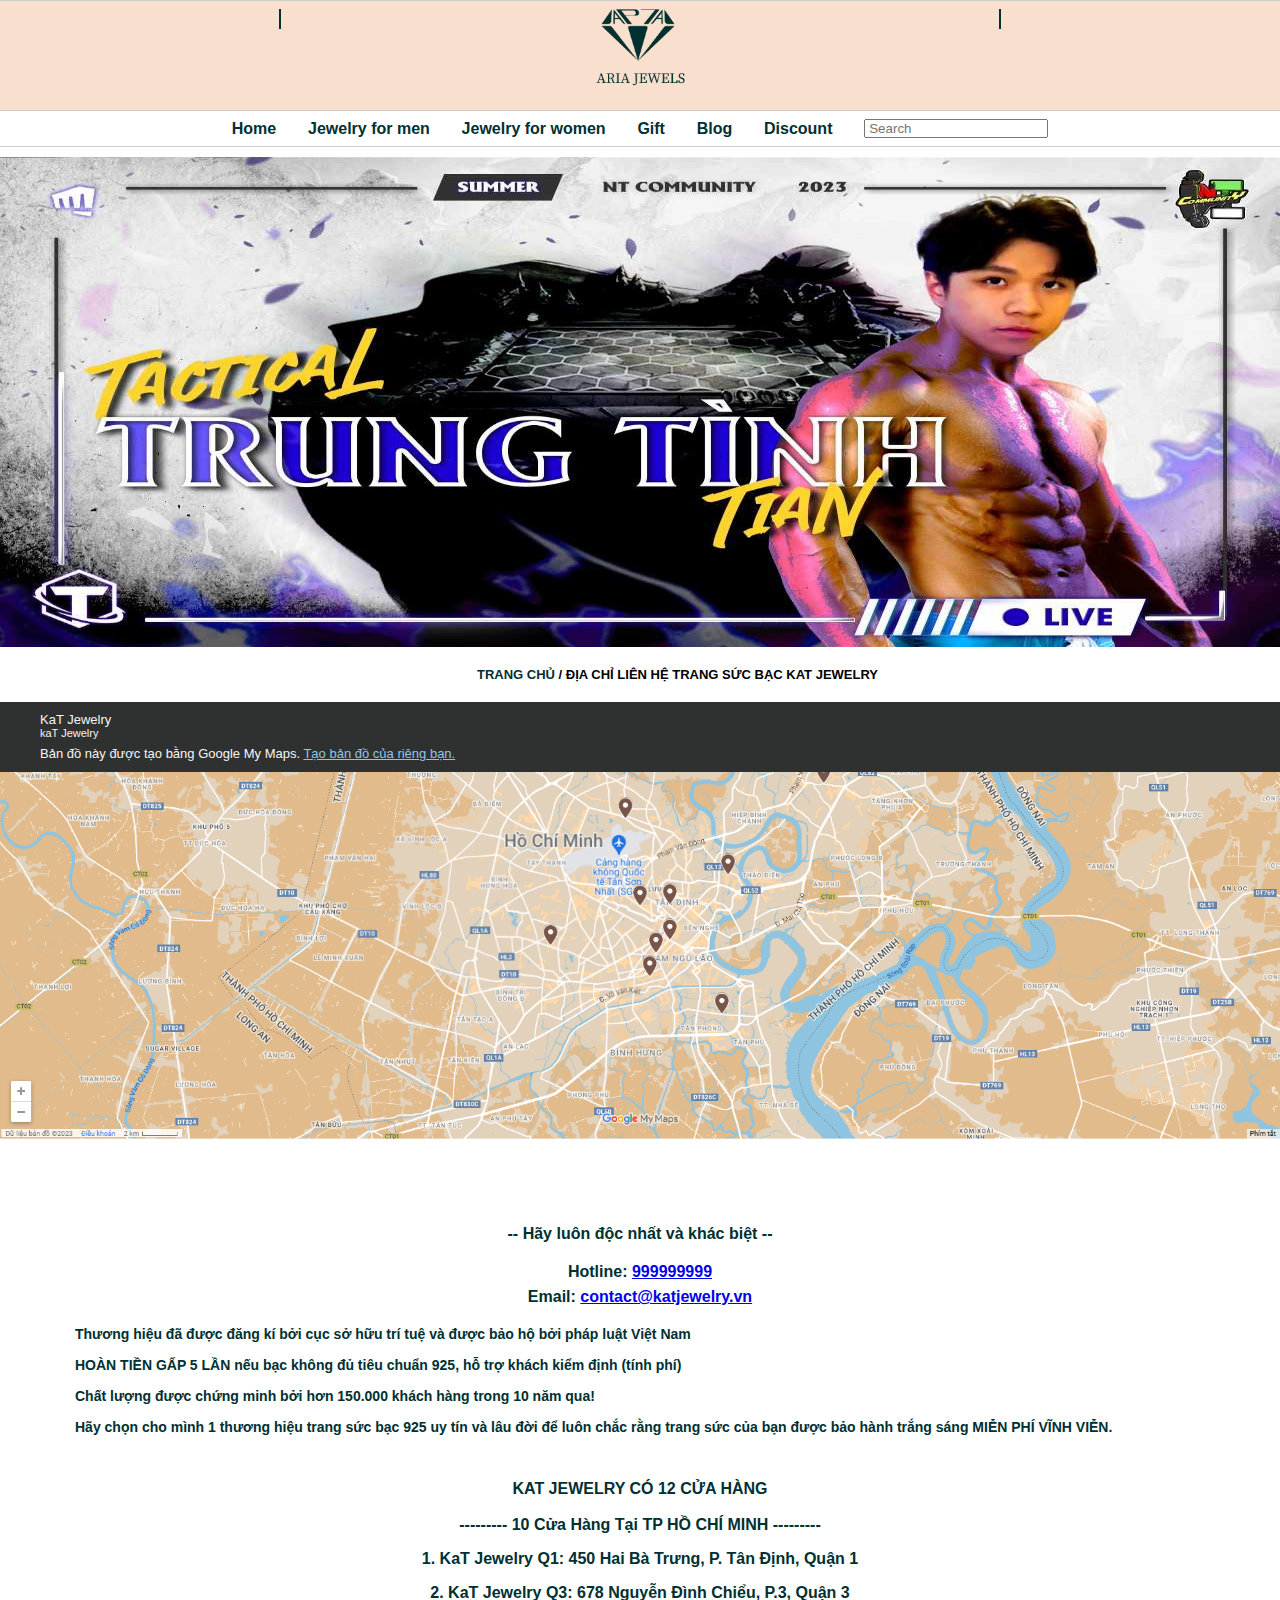
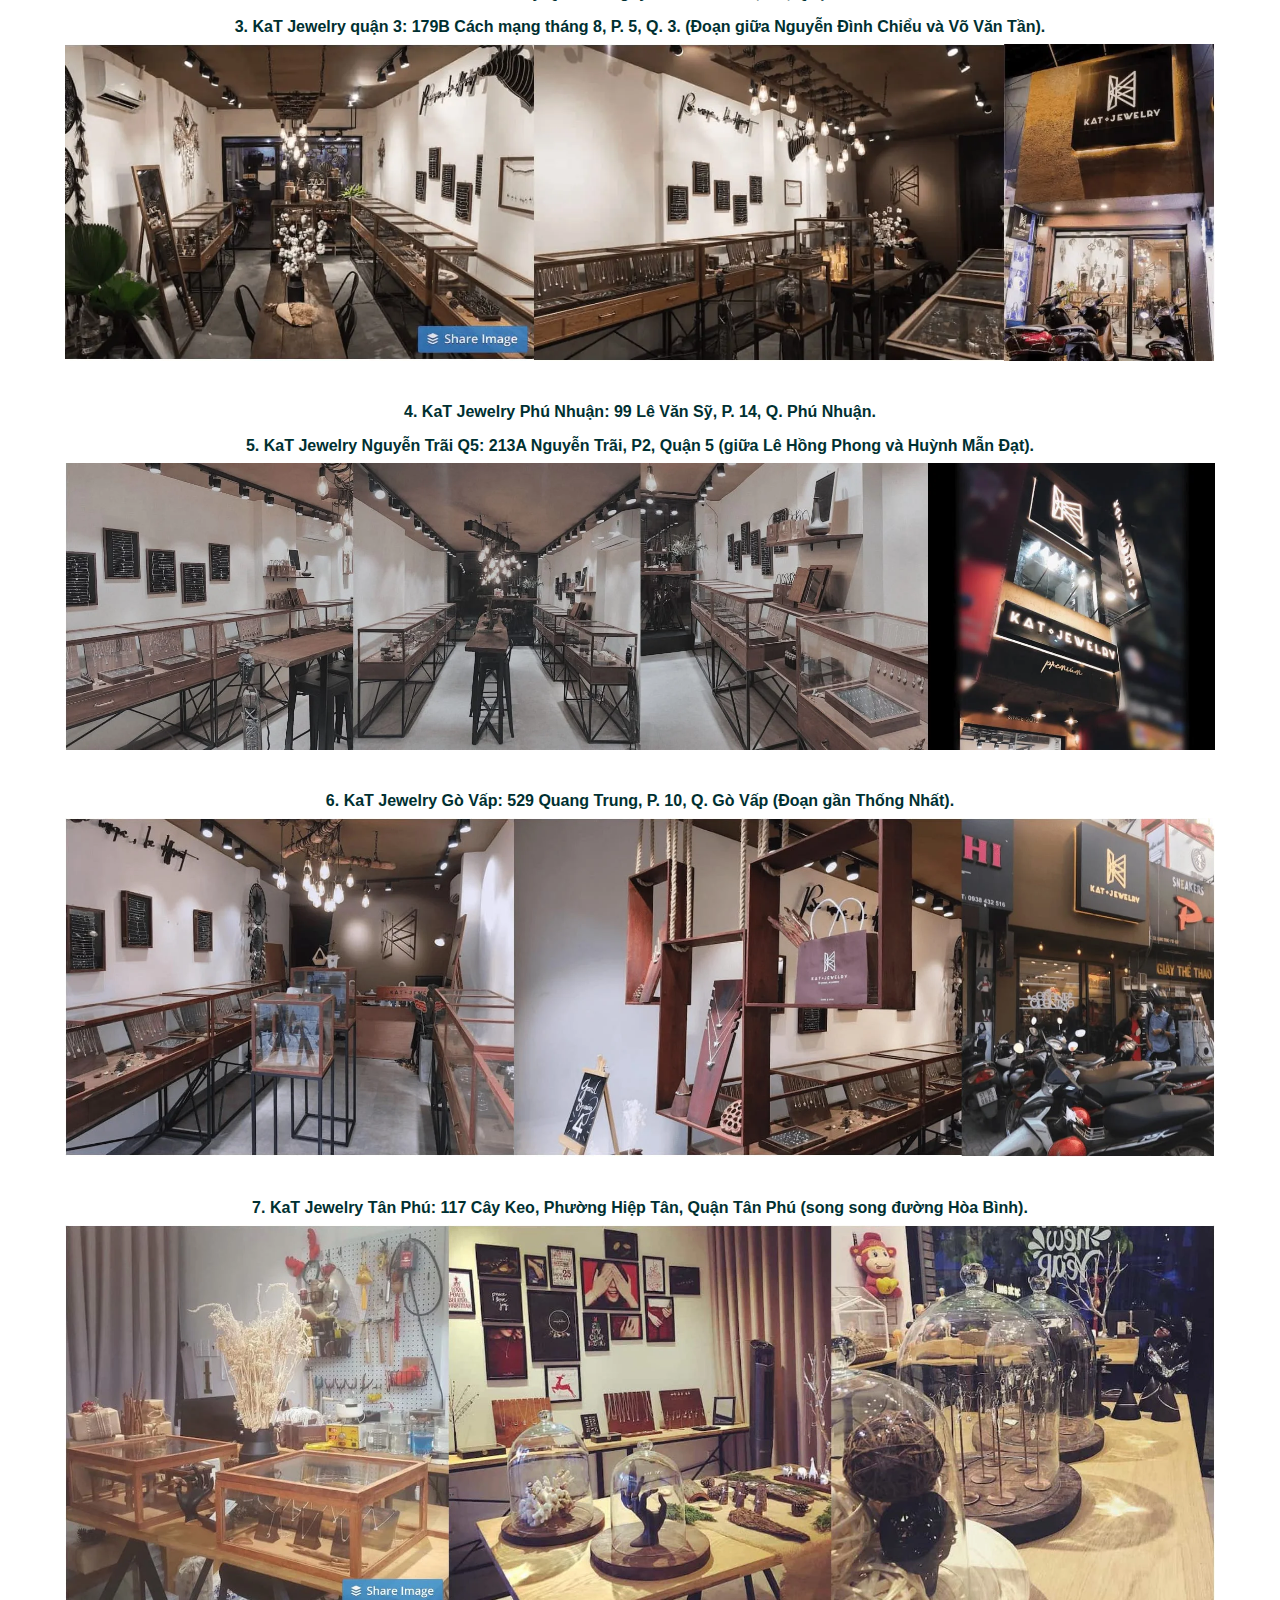
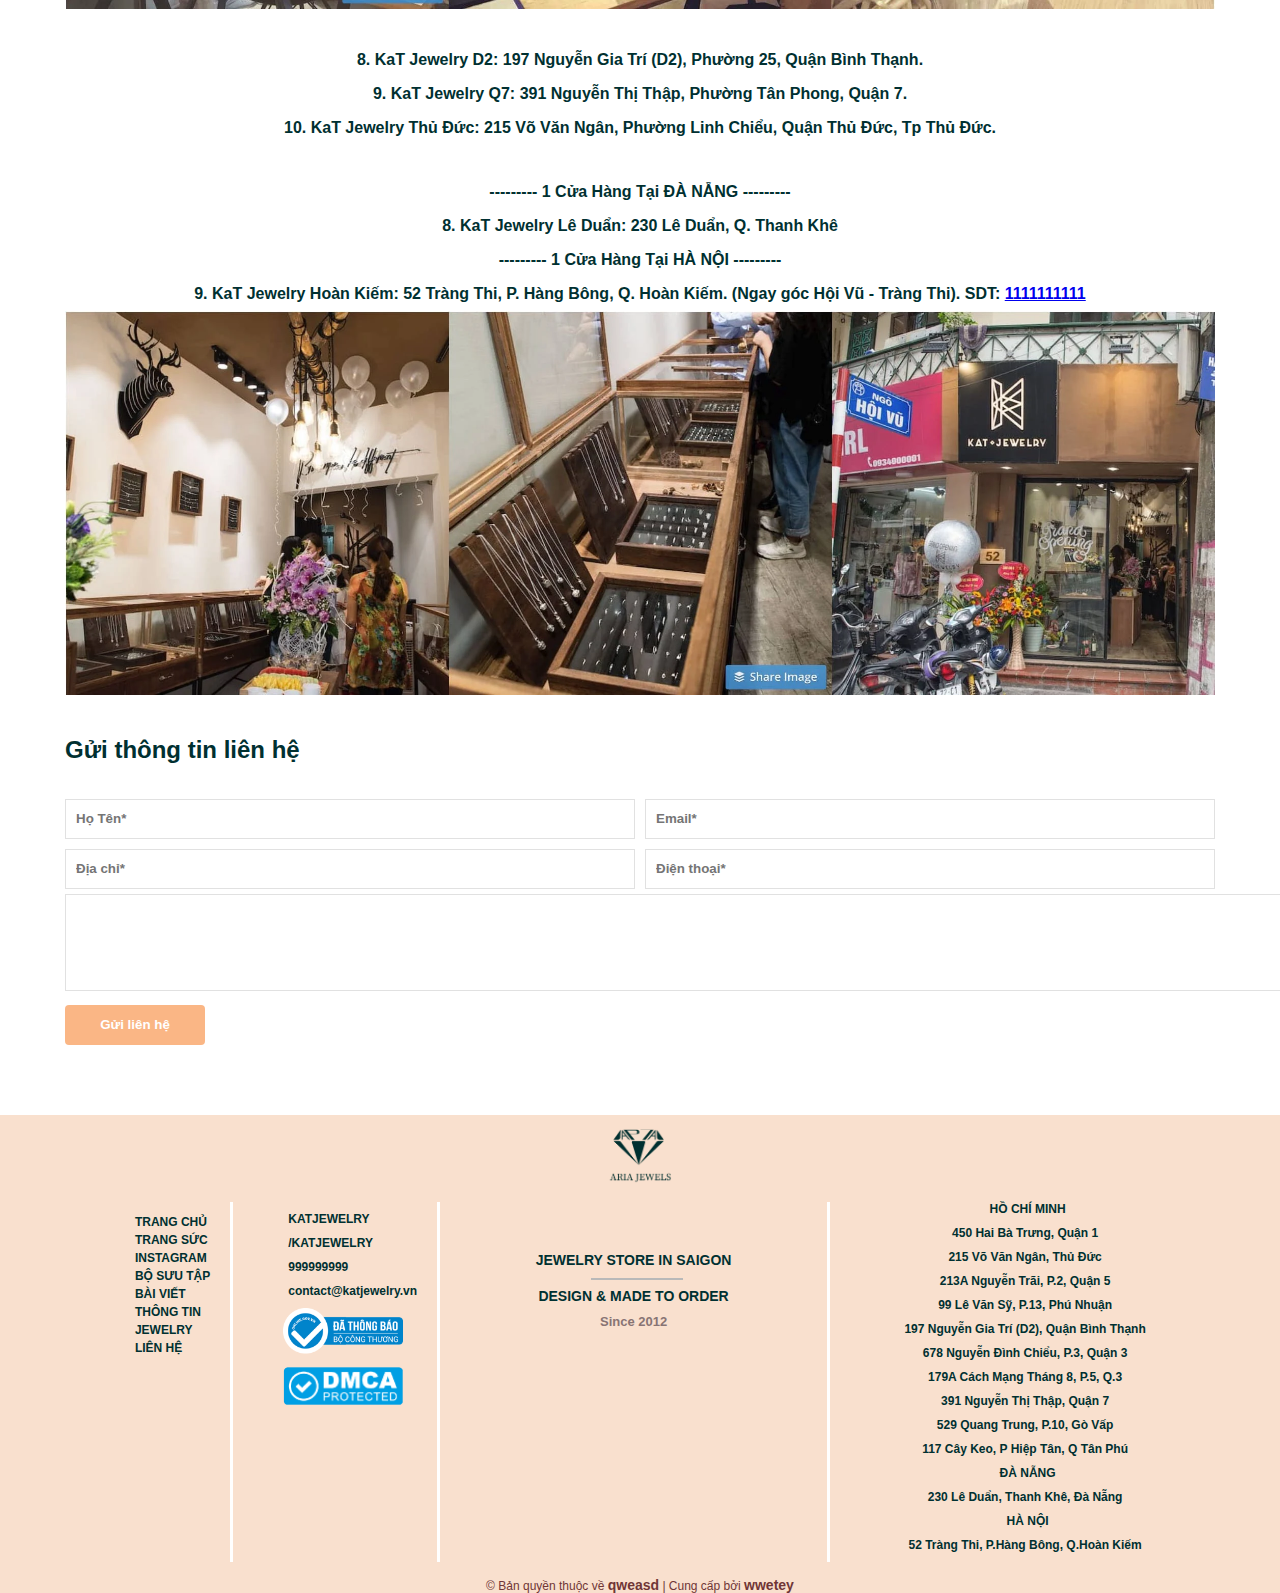
==== contact.html @ 44f590c2 "thietke" ====
<!DOCTYPE html>
<html lang="en">
  <head>
    <meta charset="UTF-8" />
    <meta name="viewport" content="width=device-width, initial-scale=1.0" />
    <title>katjewelry</title>
    <link rel="stylesheet" href="./assets/css/contact.css" />
    <link rel="stylesheet" href="./assets/css/base.css" />
    <link
      rel="stylesheet"
      href="https://cdnjs.cloudflare.com/ajax/libs/font-awesome/6.4.0/css/all.min.css"
      integrity="sha512-iecdLmaskl7CVkqkXNQ/ZH/XLlvWZOJyj7Yy7tcenmpD1ypASozpmT/E0iPtmFIB46ZmdtAc9eNBvH0H/ZpiBw=="
      crossorigin="anonymous"
      referrerpolicy="no-referrer"
    />
    <link
      rel="icon"
      href="./assets/img/received_154839477565772.webp"
      type="image/x-icon"
    />
  </head>
  <body>
    <!-- header -->
    <header>
      <div class="header_left">
        <div class="icon_left">
          <a href="#">
            <i class="fa-brands fa-facebook-f"></i>
          </a>
        </div>
        <div class="line"></div>
        <div class="icon_left">
          <a href="#">
            <i class="fa-brands fa-instagram"></i>
          </a>
        </div>
      </div>
      <div class="header_mid">
        <a href="#">
          <div class="logo">
            <img src="./assets/img/received_154839477565772.webp" alt="" />
          </div>
        </a>
      </div>
      <div class="header_right">
        <div class="icon_right">
          <i class="fa-solid fa-cart-shopping"></i>
        </div>
        <div class="line"></div>
        <div class="icon_right">
          <i class="fa-regular fa-user"></i>
        </div>
      </div>
    </header>

    <!-- nav -->
    <nav>
      <ul class="nav_list">
        <li class="nav_item">
          <a href="#"> Home </a>
        </li>
        <li class="nav_item nav_item_container">
          Jewelry for men
          <div class="nav_item_select--formen">
            <ul class="select_list">
              <li class="select_item">1</li>
              <li class="select_item">2</li>
              <li class="select_item">3</li>
              <li class="select_item">4</li>
            </ul>
            <ul class="select_list">
              <li class="select_item">5</li>
              <li class="select_item">6</li>
              <li class="select_item">7</li>
              <li class="select_item">8</li>
            </ul>
            <ul class="select_list">
              <li class="select_item">9</li>
              <li class="select_item">10</li>
              <li class="select_item">11</li>
              <li class="select_item">12123123131</li>
            </ul>
          </div>
        </li>
        <li class="nav_item nav_item_container">
          Jewelry for women
          <div class="nav_item_select--forwomen">
            <ul class="select_list">
              <li class="select_item">
                <a href="./detail.html"> detail </a>
              </li>
              <li class="select_item">2</li>
              <li class="select_item">3</li>
              <li class="select_item">4</li>
            </ul>
            <ul class="select_list">
              <li class="select_item">5</li>
              <li class="select_item">6</li>
              <li class="select_item">7</li>
              <li class="select_item">8</li>
            </ul>
            <ul class="select_list">
              <li class="select_item">9</li>
              <li class="select_item">10</li>
              <li class="select_item">11</li>
              <li class="select_item">12</li>
            </ul>
          </div>
        </li>
        <li class="nav_item">Gift</li>
        <li class="nav_item">Blog</li>
        <li class="nav_item">Discount</li>
        <li class="nav_item">
          <input type="text" placeholder="Search" />
        </li>
      </ul>
    </nav>

    <!-- body -->
    <div class="banner">
      <img src="./assets/img/received_1336054277306960.jpeg" alt="" />
    </div>

    <div class="title">
      <i class="fa-solid fa-house"></i>
      <p>
        <a href="./index.html"> TRANG CHỦ </a>
        / ĐỊA CHỈ LIÊN HỆ TRANG SỨC BẠC KAT JEWELRY
      </p>
    </div>

    <div class="content-map">
      <div class="content-map-item">
        <div class="content-map-left">
          <i class="fa-solid fa-toggle-off"></i>
          <i class="fa-solid fa-poo"></i>
        </div>

        <div class="content-map-left content-map-left-text">
          <div class="kobietdattenmegi">KaT Jewelry</div>
          <div class="kobietdattenmegi">kaT Jewelry</div>
          <div class="kobietdattenmegi">
            Bản đồ này được tạo bằng Google My Maps.
            <a href="#"> Tạo bản đồ của riêng bạn. </a>
          </div>
        </div>
      </div>
      <div class="content-map-item">
        <div class="content-map-right">
          <i class="fa-solid fa-share-nodes"></i>
        </div>
        <div class="content-map-right">
          <i class="fa-solid fa-expand"></i>
        </div>
      </div>
    </div>

    <div class="map">
      <img src="./assets/img/bando.png" alt="ban do" />
    </div>

    <!-- middle sau cai map -->
    <section class="middle">
      <h4>-- Hãy luôn độc nhất và khác biệt --</h4>
      <div class="middle-item contact">
        <div class="contact-item">
          Hotline:
          <a href="tel:999999999"> 999999999 </a>
        </div>
        <div class="contact-item">
          Email:
          <a href="mailto:qweuqweu@gmail.com"> contact@katjewelry.vn </a>
        </div>
      </div>
      <div class="middle-item introduce">
        <div class="introduce-item">
          <i class="fa-solid fa-check"></i>
          <p>
            Thương hiệu đã được đăng kí bởi cục sở hữu trí tuệ và được bảo hộ
            bởi pháp luật Việt Nam
          </p>
        </div>
        <div class="introduce-item">
          <i class="fa-solid fa-check"></i>
          <p>
            HOÀN TIỀN GẤP 5 LẦN nếu bạc không đủ tiêu chuẩn 925, hỗ trợ khách
            kiểm định (tính phí)
          </p>
        </div>
        <div class="introduce-item">
          <i class="fa-solid fa-check"></i>
          <p>
            Chất lượng được chứng minh bởi hơn 150.000 khách hàng trong 10 năm
            qua!
          </p>
        </div>
        <div class="introduce-item">
          <i class="fa-solid fa-check"></i>
          <p>
            Hãy chọn cho mình 1 thương hiệu trang sức bạc 925 uy tín và lâu đời
            để luôn chắc rằng trang sức của bạn được bảo hành trắng sáng MIỄN
            PHÍ VĨNH VIỄN.
          </p>
        </div>
      </div>
      <div class="middle-line"></div>
      <div class="middle-item shops">
        <h4>KAT JEWELRY CÓ 12 CỬA HÀNG</h4>
        <p>--------- 10 Cửa Hàng Tại TP HỒ CHÍ MINH ---------</p>
        <p>1. KaT Jewelry Q1: 450 Hai Bà Trưng, P. Tân Định, Quận 1</p>
        <p>2. KaT Jewelry Q3: 678 Nguyễn Đình Chiểu, P.3, Quận 3</p>
        <p>
          3. KaT Jewelry quận 3: 179B Cách mạng tháng 8, P. 5, Q. 3. (Đoạn giữa
          Nguyễn Đình Chiểu và Võ Văn Tần).
        </p>
        <div class="shops-item">
          <img src="./assets/img/contacthinh1.webp" alt="" />
        </div>
        <div class="middle-line"></div>
        <p>4. KaT Jewelry Phú Nhuận: 99 Lê Văn Sỹ, P. 14, Q. Phú Nhuận.</p>
        <p>
          5. KaT Jewelry Nguyễn Trãi Q5: 213A Nguyễn Trãi, P2, Quận 5 (giữa Lê
          Hồng Phong và Huỳnh Mẫn Đạt).
        </p>
        <div class="shops-item">
          <img src="./assets/img/contacthinh2.webp" alt="" />
        </div>
        <div class="middle-line"></div>
        <p>
          6. KaT Jewelry Gò Vấp: 529 Quang Trung, P. 10, Q. Gò Vấp (Đoạn gần
          Thống Nhất).
        </p>
        <div class="shops-item">
          <img src="./assets/img/contacthinh3.webp" alt="" />
        </div>
        <div class="middle-line"></div>
        <p>
          7. KaT Jewelry Tân Phú: 117 Cây Keo, Phường Hiệp Tân, Quận Tân Phú
          (song song đường Hòa Bình).
        </p>
        <div class="shops-item">
          <img src="./assets/img/contacthinh4.webp" alt="" />
        </div>
        <div class="middle-line"></div>
        <p>
          8. KaT Jewelry D2: 197 Nguyễn Gia Trí (D2), Phường 25, Quận Bình
          Thạnh.
        </p>
        <p>9. KaT Jewelry Q7: 391 Nguyễn Thị Thập, Phường Tân Phong, Quận 7.</p>
        <p>
          10. KaT Jewelry Thủ Đức: 215 Võ Văn Ngân, Phường Linh Chiểu, Quận Thủ
          Đức, Tp Thủ Đức.
        </p>
        <div class="middle-line"></div>
        <p>--------- 1 Cửa Hàng Tại ĐÀ NẴNG ---------</p>
        <p>8. KaT Jewelry Lê Duẩn: 230 Lê Duẩn, Q. Thanh Khê</p>
        <p>--------- 1 Cửa Hàng Tại HÀ NỘI ---------</p>
        <p>
          9. KaT Jewelry Hoàn Kiếm: 52 Tràng Thi, P. Hàng Bông, Q. Hoàn Kiếm.
          (Ngay góc Hội Vũ - Tràng Thi). SDT:
          <a href="tel:999999999">1111111111</a>
        </p>
        <div class="shops-item">
          <img src="./assets/img/contacthinh5.webp" alt="" />
        </div>
        <div class="middle-line"></div>
      </div>
      <div class="send-contact-infor">
        <h2>Gửi thông tin liên hệ</h2>
        <form class="send-contact-infor-item">
          <input type="text" placeholder="Họ Tên&#42;" />
          <input type="email" placeholder="Email&#42;" />
        </form>
        <form class="send-contact-infor-item">
          <input type="text" placeholder="Địa chỉ&#42;" />
          <input type="tel" placeholder="Điện thoại&#42;" />
        </form>
        <fieldset>
          <textarea
            placeholder="Nhập nội dung"
            name="ten"
            id="comment"
            cols="153"
            rows="6"
          >
          </textarea>
        </fieldset>
        <button>Gửi liên hệ</button>
      </div>
    </section>
    <footer>
      <div class="footer_logo">
        <img src="./assets/img/received_154839477565772.webp" alt="" />
      </div>
      <div class="footer-list">
        <ul class="home-list">
          <li class="home-list-item">
            <a href="#"> TRANG CHỦ </a>
          </li>
          <li class="home-list-item">
            <a href="#"> TRANG SỨC </a>
          </li>
          <li class="home-list-item">
            <a href="#"> INSTAGRAM </a>
          </li>
          <li class="home-list-item">
            <a href="#"> BỘ SƯU TẬP </a>
          </li>
          <li class="home-list-item">
            <a href="#"> BÀI VIẾT </a>
          </li>
          <li class="home-list-item"><a href="#"> THÔNG TIN </a></li>
          <li class="home-list-item">
            <a href="#"> JEWELRY </a>
          </li>
          <li class="home-list-item">
            <a href="#"> LIÊN HỆ </a>
          </li>
        </ul>

        <ul class="contact-list-left contact-list">
          <li class="contact-list-item">
            <i class="fa-solid fa-house"></i>
            KATJEWELRY
          </li>
          <li class="contact-list-item">
            <i class="fa-brands fa-facebook"></i>
            <a href="#"> /KATJEWELRY </a>
          </li>
          <li class="contact-list-item">
            <i class="fa-solid fa-phone"></i>
            <a href="tel:999999999"> 999999999 </a>
          </li>
          <li class="contact-list-item">
            <i class="fa-solid fa-envelope"></i>
            <a href="mailto:qweuqweu@gmail.com"> contact@katjewelry.vn </a>
          </li>
          <li class="contact-list-item">
            <img src="./assets/img/dathongbaoboconthuong.webp" alt="" />
          </li>
          <li class="contact-list-item">
            <img src="./assets/img/dmcaprotected.png" alt="" />
          </li>
        </ul>

        <div class="center">
          <p class="name">JEWELRY STORE IN SAIGON</p>
          <p class="since">DESIGN & MADE TO ORDER</p>
          <p>Since 2012</p>
        </div>

        <ul class="contact-list-right contact-list">
          <li class="contact-list-item location">
            <i class="fa-solid fa-location-dot"></i>
            HỒ CHÍ MINH
          </li>
          <li class="contact-list-item">450 Hai Bà Trưng, Quận 1</li>
          <li class="contact-list-item">215 Võ Văn Ngân, Thủ Đức</li>
          <li class="contact-list-item">213A Nguyễn Trãi, P.2, Quận 5</li>
          <li class="contact-list-item">99 Lê Văn Sỹ, P.13, Phú Nhuận</li>
          <li class="contact-list-item">
            197 Nguyễn Gia Trí (D2), Quận Bình Thạnh
          </li>
          <li class="contact-list-item">678 Nguyễn Đình Chiểu, P.3, Quận 3</li>
          <li class="contact-list-item">179A Cách Mạng Tháng 8, P.5, Q.3</li>
          <li class="contact-list-item">391 Nguyễn Thị Thập, Quận 7</li>
          <li class="contact-list-item">529 Quang Trung, P.10, Gò Vấp</li>
          <li class="contact-list-item">117 Cây Keo, P Hiệp Tân, Q Tân Phú</li>

          <li class="contact-list-item location">
            <i class="fa-solid fa-location-dot"></i>ĐÀ NẴNG
          </li>
          <li class="contact-list-item">230 Lê Duẩn, Thanh Khê, Đà Nẵng</li>

          <li class="contact-list-item location">
            <i class="fa-solid fa-location-dot"></i>HÀ NỘI
          </li>
          <li class="contact-list-item">
            52 Tràng Thi, P.Hàng Bông, Q.Hoàn Kiếm
          </li>
        </ul>
      </div>
      <div class="copyright">
        © Bản quyền thuộc về
        <span>qweasd</span>
        | Cung cấp bởi
        <span>wwetey</span>
      </div>
    </footer>
  </body>
</html>
---- assets/css/contact.css ----
:root {
  --bg-color: #f9e0ce;
  --text-color: #003031;
  --select-color: #f5e6de;
}

.banner {
  width: 100%;
  height: 500px;
  padding-top: 10px;
}

.banner img {
  width: 100%;
  height: 100%;
}

.title {
  display: flex;
  width: 1350px;
  justify-content: center;
  margin-top: 20px;
  align-items: center;
  margin-bottom: 20px;
}

.title i {
  font-size: 12px;
}

.title p {
  font-size: 13px;
  font-weight: 600;
  margin-left: 5px;
}

.title p a {
  text-decoration: none;
  color: var(--text-color);
  font-weight: 600;
  font-size: 13px;
}

.content-map {
  display: flex;
  width: 100%;
  background-color: #2e312f;
  justify-content: space-between;
  height: 70px;
}

.content-map-item {
  display: flex;
}

.content-map-left {
  margin-left: 10px;
  color: whitesmoke;
}

.content-map-left i:nth-child(1) {
  font-size: 25px;
  margin-top: 20px;
}

.content-map-left i:nth-child(2) {
  font-size: 30px;
  padding: 10px;
  color: burlywood;
}

.content-map-left-text {
  margin-top: 10px;
}

.kobietdattenmegi {
  font-size: 13px;
  color: whitesmoke;
  vertical-align: auto;
}

.kobietdattenmegi:nth-child(2) {
  font-size: 11px;
  padding-bottom: 7px;
}

.kobietdattenmegi a {
  color: #95c3e7;
}

.content-map-right {
  display: flex;
  font-size: 25px;
  color: whitesmoke;
  padding: 20px;
}

.map {
  width: 100%;
  height: auto;
}

.map img {
  width: 100%;
}

/* middle sau cai map */

.middle {
  width: 1150px;
  margin: auto;
}

.middle h4 {
  text-align: center;
  color: var(--text-color);
}

.contact {
  text-align: center;
  margin-top: 20px;
}

.contact-item {
  margin: 7px;
  color: var(--text-color);
  font-weight: 600;
}

.introduce {
  margin: 20px 0px 0px 0px;
}

.introduce-item {
  display: flex;
  font-size: 14px;
  font-weight: 600;
  color: var(--text-color);
  gap: 10px;
  margin: 15px 0px 15px 0px;
}

.introduce-item i {
  color: rgb(1, 82, 1);
  font-size: 16px;
}

.middle-line {
  height: 30px;
  width: 100%;
}

.shops p {
  text-align: center;
  color: var(--text-color);
  font-weight: 600;
  padding: 8px;
}

.shops p:nth-child(2) {
  margin-top: 10px;
}

.shops-item {
  width: 1150px;
  margin: auto;
}

.shops-item img {
  width: 100%;
}

.send-contact-infor {
  width: 100%;
}

.send-contact-infor h2 {
  font-weight: 600;
  color: var(--text-color);
  padding: 7px 0px 30px 0px;
}

.send-contact-infor-item {
  display: flex;
  gap: 10px;
}

.send-contact-infor-item input {
  width: 100%;
  height: 40px;
  padding-left: 10px;
  font-weight: 600;
  color: #003031;
  outline: none;
  border: 1px solid #e1e1e1;
  margin: 5px 0px 5px 0px;
}

fieldset {
  outline: none;
  border: none;
  max-width: 100%;
}

textarea {
  outline: none;
  border: 1px solid #e1e1e1;
  padding: 5px 0px 0px 10px;
}

.send-contact-infor button {
  width: 140px;
  height: 40px;
  margin-top: 10px;
  border: none;
  background-color: #fab685;
  border-radius: 4px;
  color: white;
  font-weight: 600;
  margin-bottom: 20px;
}

.send-contact-infor button:hover {
  cursor: pointer;
  opacity: 0.7;
}
---- assets/css/base.css ----
:root {
    --bg-color: #f9e0ce;
    --text-color: #003031;
    --select-color: #f5e6de;
  }
  
  ::-webkit-scrollbar {
    width: 6px;
  }
  
  ::-webkit-scrollbar-track {
    background-color: rgb(102, 98, 98);
  }
  
  ::-webkit-scrollbar-thumb {
    background-color: var(--bg-color);
  }
  
  @import url("https://fonts.googleapis.com/css2?family=Rubik:wght@300;400;500&display=swap");
  
  @import url("https://fonts.googleapis.com/css2?family=Antic&display=swap");
  
  * {
    margin: 0;
    padding: 0;
    box-sizing: border-box;
  }
  
  html {
    font-family: "Rubik", sans-serif;
  }
  
  body {
    height: 100vh;
    width: 100%;
  }
  
  /* header */
  
  header {
    display: flex;
    justify-content: space-evenly;
    align-items: flex-start;
    padding-top: 8px;
    border-top: 1px solid #cccdcd;
    background-color: var(--bg-color);
    height: 110px;
  }
  
  .header_left {
    display: flex;
    justify-content: center;
    gap: 10px;
  }
  
  .icon_left {
    font-size: 21px;
    width: 40px;
  }
  
  .icon_left:hover {
    cursor: pointer;
  }
  
  .icon_left a {
    color: var(--text-color);
    display: flex;
    justify-content: center;
    align-items: center;
    text-decoration: none;
  }
  
  .logo {
    width: 160px;
    position: relative;
    top: -21px;
  }
  
  .logo :hover {
    cursor: pointer;
  }
  
  .logo img {
    width: 100%;
    height: 100%;
  }
  
  .header_right {
    display: flex;
    justify-content: space-between;
    align-items: center;
    gap: 10px;
  }
  
  .icon_right {
    font-size: 21px;
    width: 40px;
    display: flex;
    justify-content: center;
    align-items: center;
    color: var(--text-color);
  }
  
  .icon_right:hover {
    cursor: pointer;
  }
  
  .line {
    border: 1px solid var(--text-color);
    height: 20px;
  }
  
  /* navbar */
  
  nav {
    width: 100%;
    z-index: 1;
  }
  
  .nav_list {
    display: flex;
    justify-content: space-evenly;
    align-items: center;
    padding: 8px 200px 8px 200px;
    text-decoration: none;
    list-style-type: none;
    border-top: 1px solid #cccdcd;
    border-bottom: 1px solid #cccdcd;
    color: var(--text-color);
  }
  
  .nav_item {
    color: var(--text-color);
    font-size: 16px;
    font-weight: 600;
  }
  
  .nav_item a {
    list-style-type: none;
    text-decoration: none;
    color: var(--text-color);
  }
  
  .nav_item:hover {
    cursor: pointer; 
    opacity: 1;
  }
  
  .nav_item_container {
    position: relative;
    height: 100%;
    opacity: 1;
  }
  
  .nav_item input {
    outline: none;
    padding-left: 3px;
  }
  
  /* navhover list */
  
  .nav_item_container:hover .nav_item_select--formen {
    display: flex;
  }
  
  .nav_item_container:hover .nav_item_select--forwomen {
    display: flex;
  }
  
  .nav_item_container::after {
    content: "";
    display: block;
    width: 100%;
    background-color: transparent;
    height: 13px;
    position: absolute;
    top: 15px;
  }
  
  /* list_item_select */
  .nav_item_select--formen {
    position: absolute;
    width: 600px;
    display: flex;
    justify-content: space-between;
    background-color: white;
    padding: 10px;
    top: 25px;
    border-radius: 6px;
    display: none;
    animation: select linear 0.2s;
    z-index: 3;
    color: var(--text-color);
  }
  
  .nav_item_select--forwomen {
    position: absolute;
    width: 600px;
    display: flex;
    justify-content: space-between;
    background-color: white;
    padding: 10px;
    top: 25px;
    border-radius: 6px;
    display: none;
    animation: select linear 0.2s;
    z-index: 3;
    color: var(--text-color);
  }
  
  .select_list {
    list-style-type: none;
    display: flex;
    flex-direction: column;
    justify-content: space-between;
  }
  
  .select_item {
    padding: 6px;
    flex: 1;
  }
  
  @keyframes select {
    from {
      opacity: 0;
    }
  
    to {
      opacity: 1;
    }
  }
  
  /* list_item_select*/
  
  .list_item a {
    text-decoration: none;
    color: var(--text-color);
    font-size: 16px;
  }
  
  .list_item input {
    width: 240px;
    height: 20px;
    border: 1px solid #cccdcd;
    border-radius: 4px;
    outline: none;
    padding-left: 4px;
    color: var(--text-color);
  }

  
footer {
  width: 100%;
  background-color: var(--bg-color);
  margin-top: 50px;
}

.footer_logo {
  max-width: 110px;
  margin: auto;
}

.footer_logo img {
  width: 100%;
}

.footer-list {
  display: flex;
  justify-content: center;
  align-items: flex-start;
  margin-left: 75px;
}

.home-list {
  list-style-type: none;
  border-right: 3px solid white;
  padding: 10px 20px 0px 0px;
  height: 360px;
}

.home-list-item a {
  text-decoration: none;
  color: var(--text-color);
  font-size: 12px;
  font-weight: 600;
}

.contact-list-left {
  list-style-type: none;
  border-right: 3px solid white;
  padding: 10px 20px 0px 0px;
  height: 360px;
  margin-left: 50px;
}

/* left and right */
.contact-list-item {
  font-size: 12px;
  color: var(--text-color);
  margin-bottom: 10px;
  font-weight: 600;
}

.contact-list-item i {
  margin-right: 5px;
}

.contact-list-item a {
  text-decoration: none;
  color: var(--text-color);
}

.contact-list-item img {
  width: 120px;
}

.center {
  font-size: 14px;
  color: var(--text-color);
  font-weight: 600;
  padding-top: 50px;
  width: 390px;
  height: 360px;
  border-right: 3px solid white;
}

.center p {
  font-size: 14px;
  color: var(--text-color);
  font-weight: 600;
  padding-bottom: 10px;
  text-align: center;
}

.name {
  position: relative;
}

.name::after {
  content: "";
  display: block;
  position: absolute;
  border: 1px solid rgb(185, 185, 185);
  width: 90px;
  top: 100%;
  left: 39%;
}

.since {
  padding-top: 10px;
}

.center p:nth-child(3) {
  font-size: 13px;
  color: rgb(136, 116, 116);
}

.contact-list-right {
  list-style-type: none;
  text-align: center;
  width: 390px;
  height: 360px;
}

/* location  */
.location:hover {
  cursor: pointer;
}

.contact-list {
  font-size: 12px;
  color: var(--text-color);
}

.copyright {
  text-align: center;
  font-size: 12px;
  padding-top: 15px;
  color: rgb(112, 54, 54);
}

.copyright span {
  font-weight: 600;
  font-size: 14px;
}

.copyright span:hover {
  cursor: pointer;
}
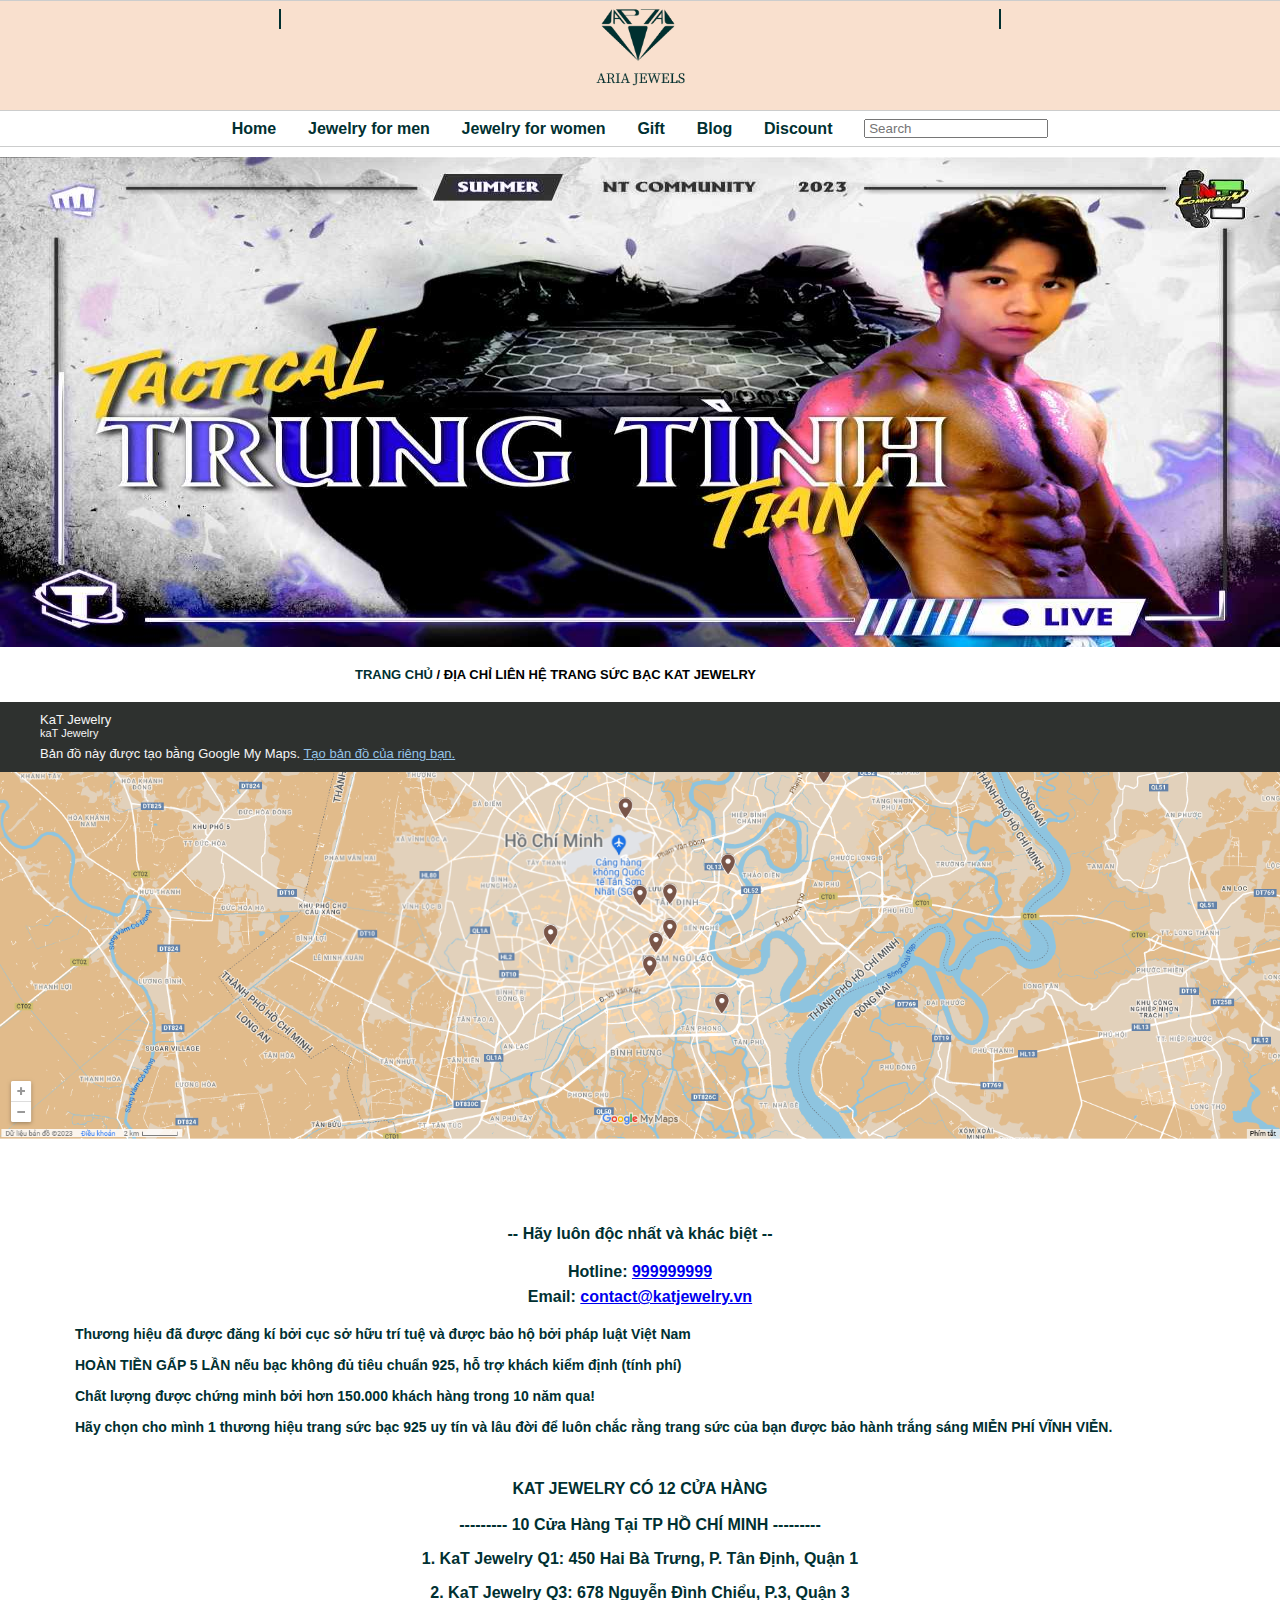
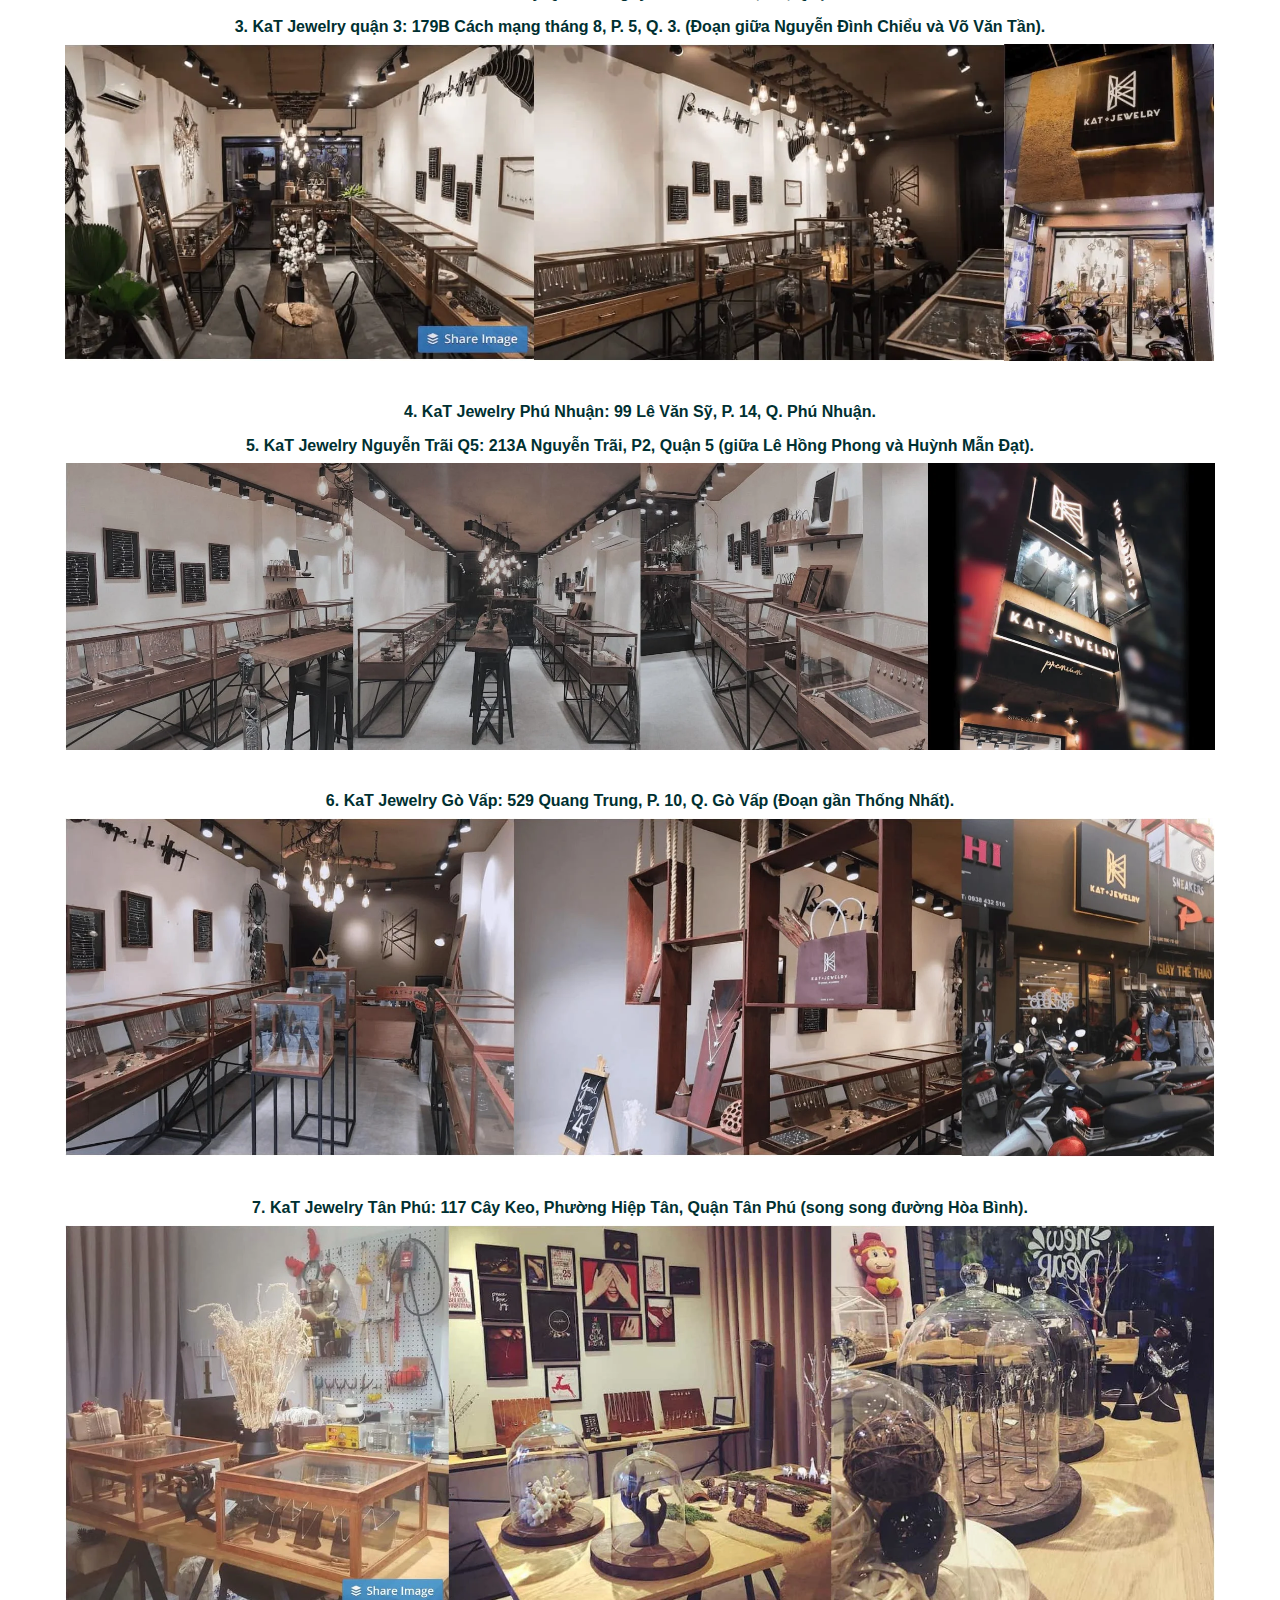
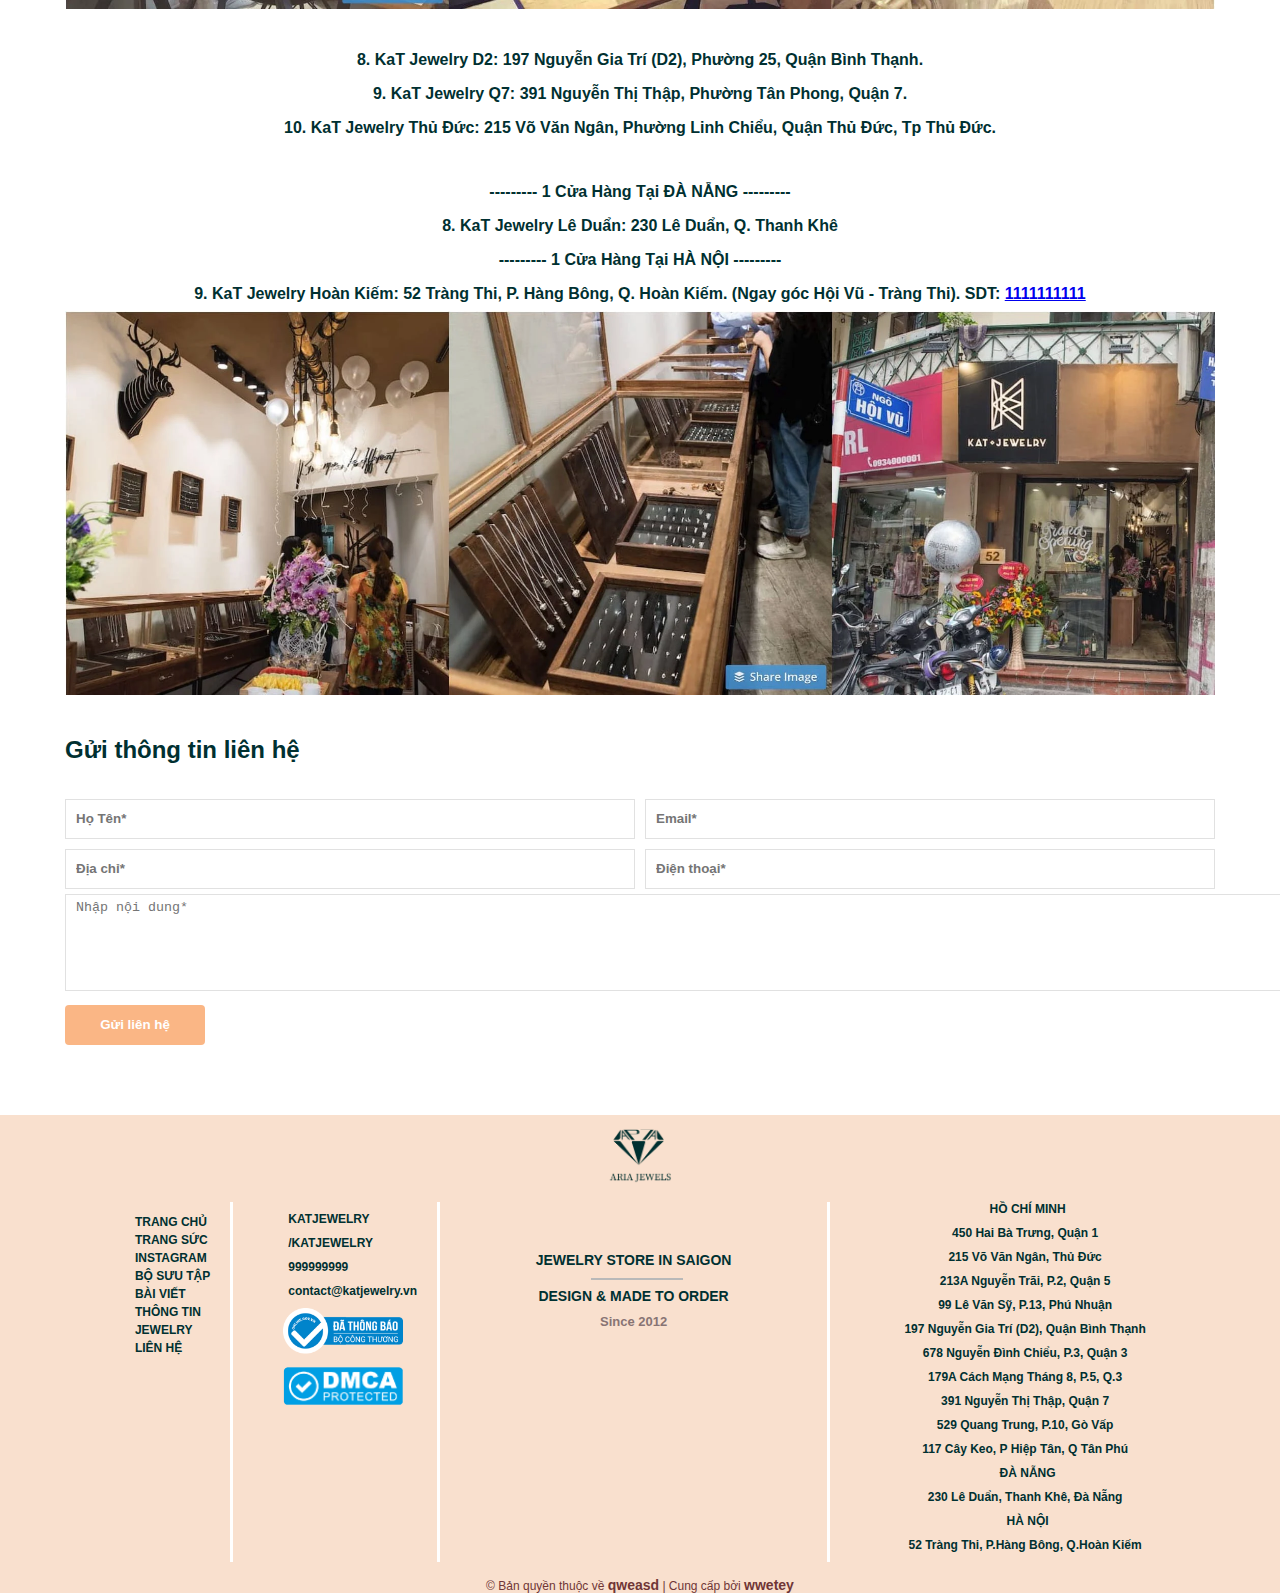
==== commit ee33d288: "thietke" ====
--- a/contact.html
+++ b/contact.html
@@ -121,6 +121,7 @@
       <img src="./assets/img/received_1336054277306960.jpeg" alt="" />
     </div>
 
+
     <div class="title">
       <i class="fa-solid fa-house"></i>
       <p>
@@ -276,14 +277,7 @@
           <input type="tel" placeholder="Điện thoại&#42;" />
         </form>
         <fieldset>
-          <textarea
-            placeholder="Nhập nội dung"
-            name="ten"
-            id="comment"
-            cols="153"
-            rows="6"
-          >
-          </textarea>
+          <textarea name="ko" id="ko" cols="153" rows="6" placeholder="Nhập nội dung&#42;"></textarea>
         </fieldset>
         <button>Gửi liên hệ</button>
       </div>
--- a/assets/css/contact.css
+++ b/assets/css/contact.css
@@ -17,8 +17,7 @@
 
 .title {
   display: flex;
-  width: 1350px;
-  justify-content: center;
+  margin-left: 350px;
   margin-top: 20px;
   align-items: center;
   margin-bottom: 20px;
